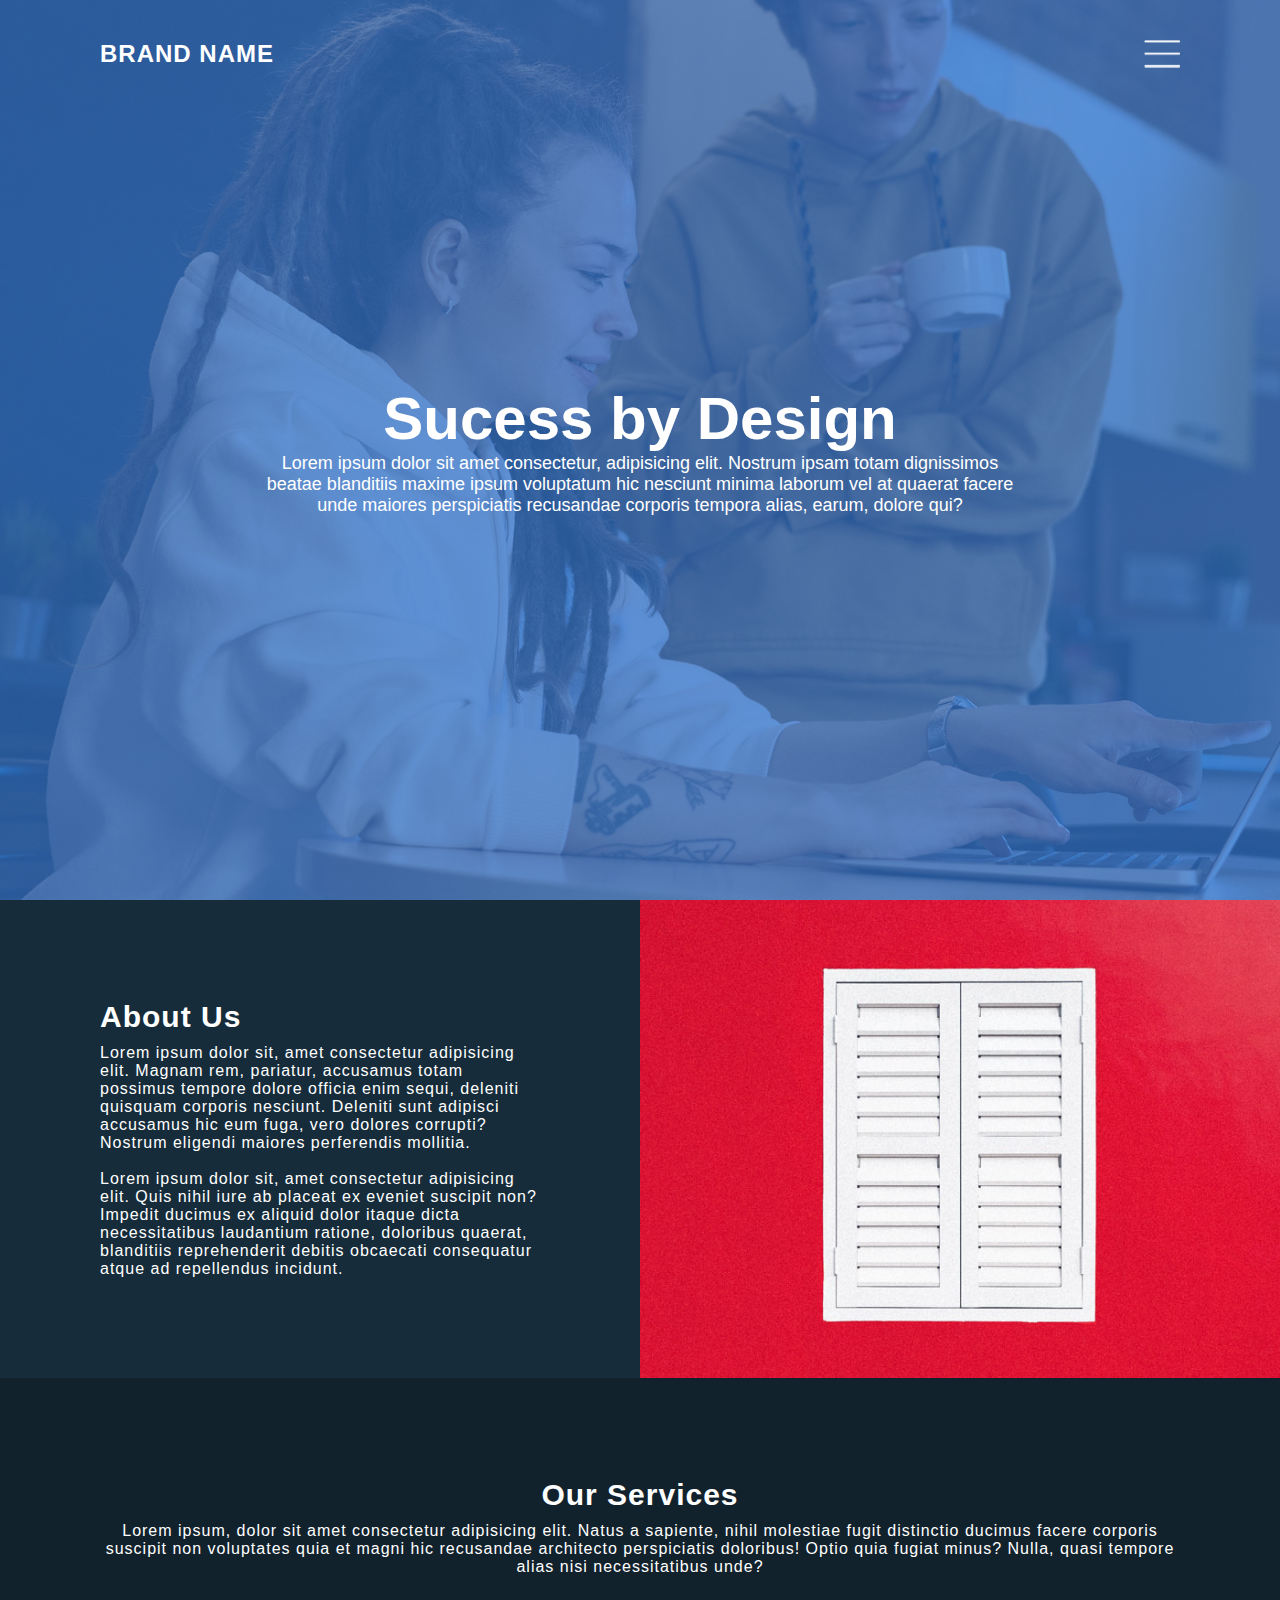
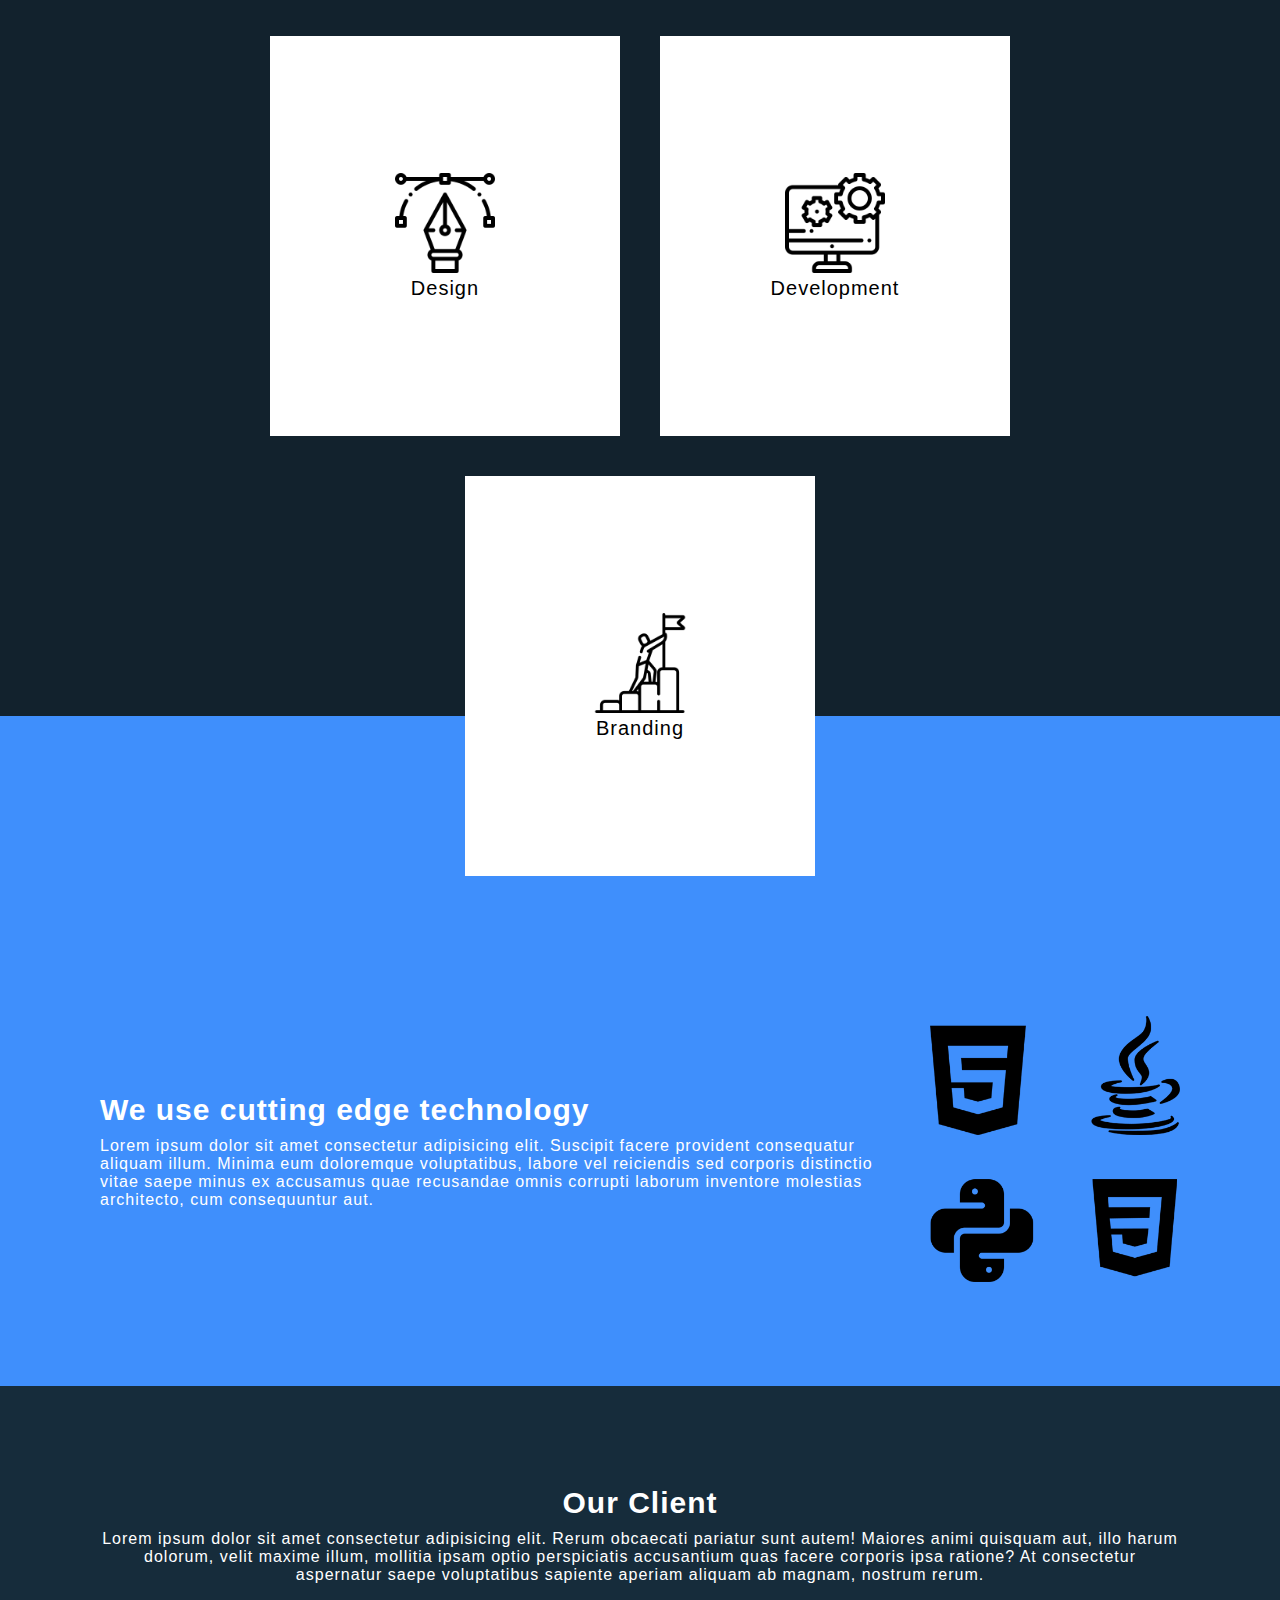
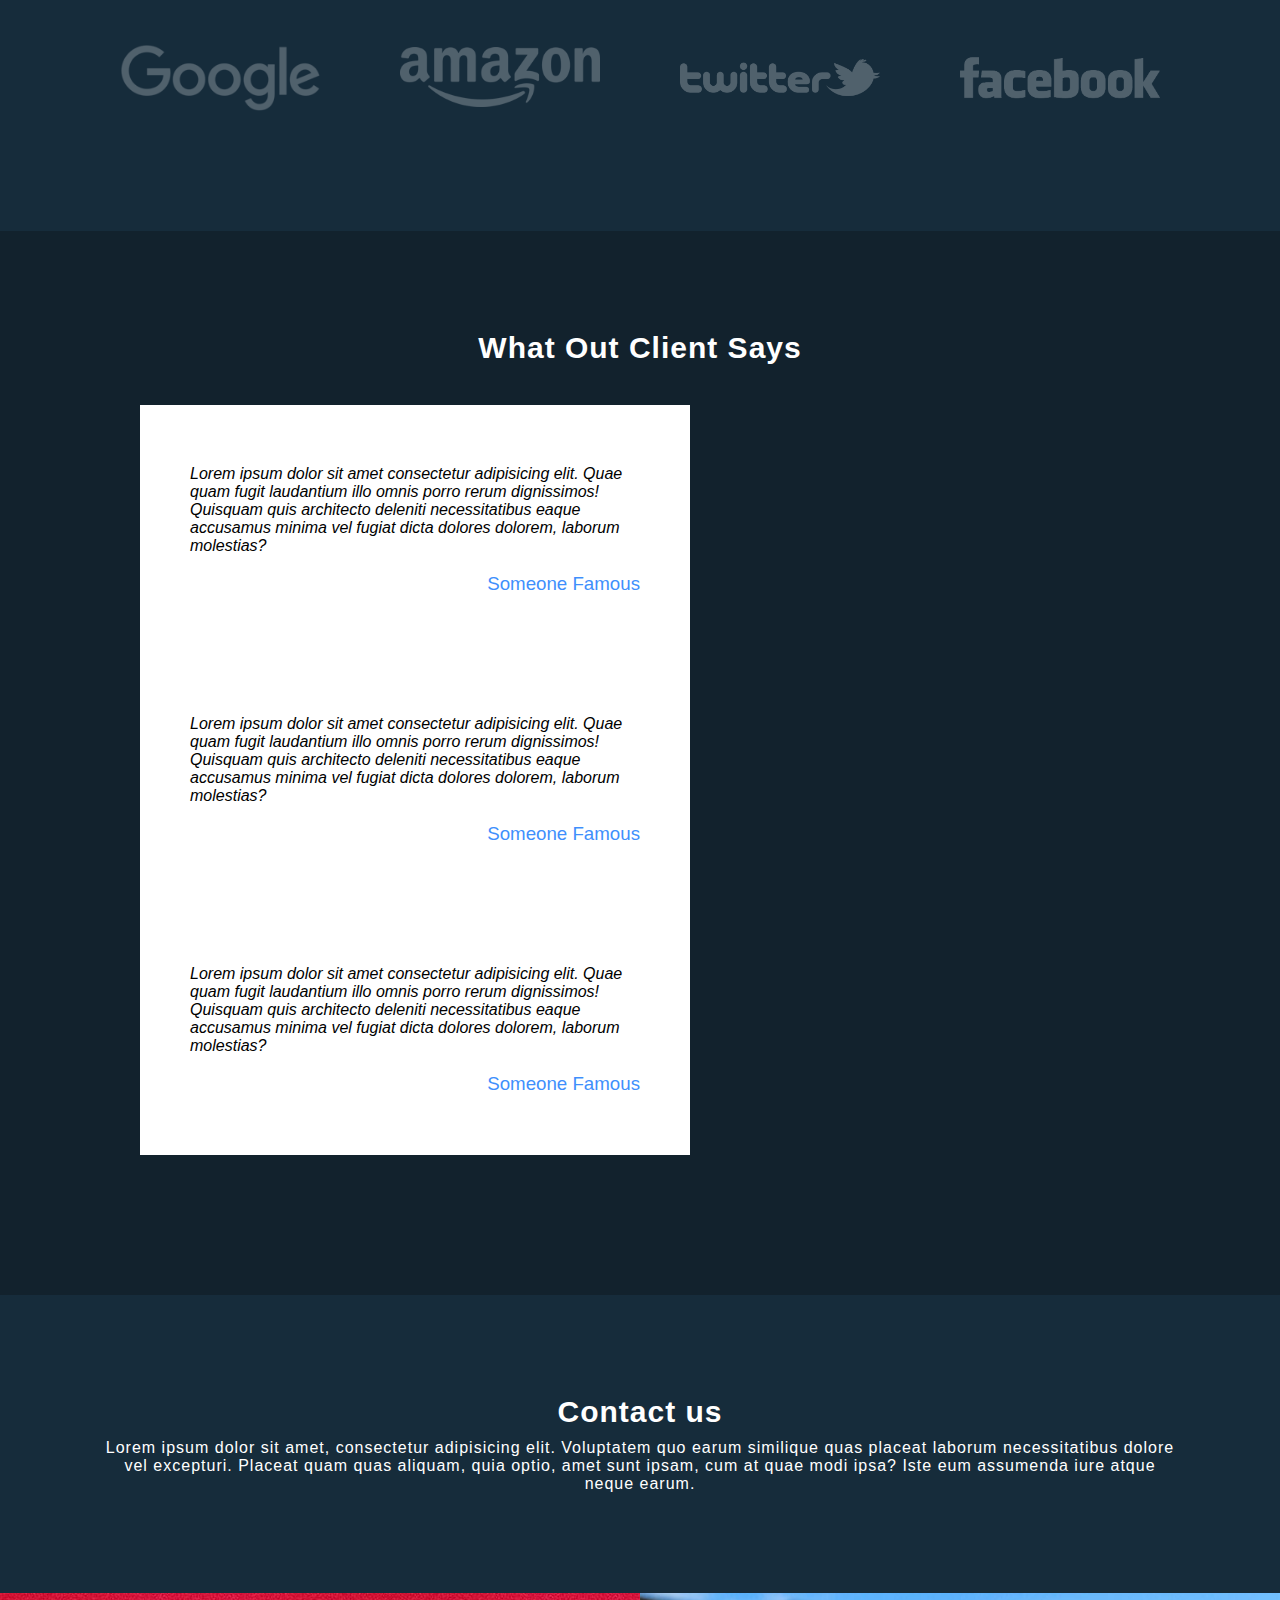
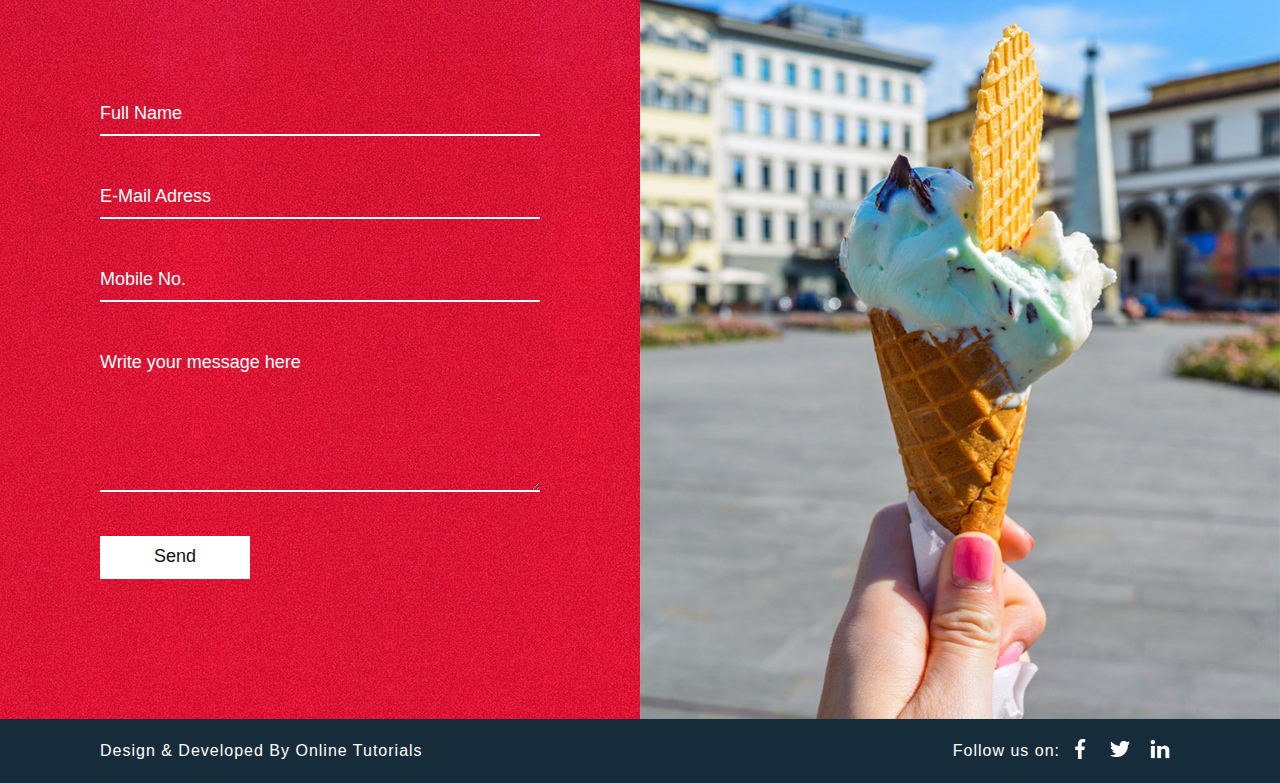
==== index.html @ 3e6140ed "changed folder structure" ====
<!DOCTYPE html>
<html lang="en">
<head>
  <meta charset="UTF-8">
  <!-- test without line below -->
  <meta http-equiv="X-UA-Compatible" content="IE=edge">
  <meta name="viewport" content="width=device-width, initial-scale=1.0">
  <title>Responsive Webite Design</title>
  <link rel="stylesheet" href="/css/style.css">
</head>
<body>
  <!-- Banner -->
  <div class="banner">
    <header>
      <a href="#" class="logo">Brand Name</a>
      <div class="toggle"></div>
    </header>
    <img src="/images/bg.jpg" alt="">
    <div class="content">
      <h2>Sucess by Design</h2>
      <p>Lorem ipsum dolor sit amet consectetur, adipisicing elit. Nostrum ipsam totam dignissimos beatae blanditiis maxime ipsum voluptatum hic nesciunt minima laborum vel at quaerat facere unde maiores perspiciatis recusandae corporis tempora alias, earum, dolore qui?</p>
    </div>
  </div>

  <!-- About -->
  <section class="about">
    <div class="contentBox">
      <h2 class="heading">About Us</h2>
      <p class="text">Lorem ipsum dolor sit, amet consectetur adipisicing elit. Magnam rem, pariatur, accusamus totam possimus tempore dolore officia enim sequi, deleniti quisquam corporis nesciunt. Deleniti sunt adipisci accusamus hic eum fuga, vero dolores corrupti? Nostrum eligendi maiores perferendis mollitia.<br><br> Lorem ipsum dolor sit, amet consectetur adipisicing elit. Quis nihil iure ab placeat ex eveniet suscipit non? Impedit ducimus ex aliquid dolor itaque dicta necessitatibus laudantium ratione, doloribus quaerat, blanditiis reprehenderit debitis obcaecati consequatur atque ad repellendus incidunt.
      </p>
    </div>
      <div class="imgBox"></div>
  </section>

  <!-- Services -->
  <section class="services">
    <h2 class="heading">Our Services</h2>
    <p class="text">Lorem ipsum, dolor sit amet consectetur adipisicing elit. Natus a sapiente, nihil molestiae fugit distinctio ducimus facere corporis suscipit non voluptates quia et magni hic recusandae architecto perspiciatis doloribus! Optio quia fugiat minus? Nulla, quasi tempore alias nisi necessitatibus unde?</p>
    <div class="container">
      <div class="serviceBox">
        <div>
          <img src="/images/icon1.png" alt="">
          <h2>Design</h2>
        </div>
      </div>
      <div class="serviceBox">
        <div>
          <img src="/images/icon2.png" alt="">
          <h2>Development</h2>
        </div>
      </div>
      <div class="serviceBox">
        <div>
          <img src="/images/icon3.png" alt="">
          <h2>Branding</h2>
        </div>
      </div> 
    </div>
  </section>

  <!-- Technology -->
  <section class="technology">
    <div class="contentBox">
      <h2 class="heading">We use cutting edge technology</h2>
      <p class="text">Lorem ipsum dolor sit amet consectetur adipisicing elit. Suscipit facere provident consequatur aliquam illum. Minima eum doloremque voluptatibus, labore vel reiciendis sed corporis distinctio vitae saepe minus ex accusamus quae recusandae omnis corrupti laborum inventore molestias architecto, cum consequuntur aut.</p>
    </div>
    <div class="imgBox">
      <img src="/images/tech.png" alt="">
    </div>
  </section>

  <!-- Client -->
  <section class="client">
    <h2 class="heading">Our Client</h2>
    <p class="text">
      Lorem ipsum dolor sit amet consectetur adipisicing elit. Rerum obcaecati pariatur sunt autem! Maiores animi quisquam aut, illo harum dolorum, velit maxime illum, mollitia ipsam optio perspiciatis accusantium quas facere corporis ipsa ratione? At consectetur aspernatur saepe voluptatibus sapiente aperiam aliquam ab magnam, nostrum rerum.
    </p>
    <div class="imgBox">
      <img src="/images/brand1.png" alt="">
      <img src="/images/brand2.png" alt="">
      <img src="/images/brand3.png" alt="">
      <img src="/images/brand4.png" alt="">
    </div>
  </section>

  <!-- Testimonials -->
  <section class="testimonials">
    <h2 class="heading">What Out Client Says</h2>
    <div class="container">
      <div class="contentBox">
        <div>
          <p>Lorem ipsum dolor sit amet consectetur adipisicing elit. Quae quam fugit laudantium illo omnis porro rerum dignissimos! Quisquam quis architecto deleniti necessitatibus eaque accusamus minima vel fugiat dicta dolores dolorem, laborum molestias?</p><br>
          <h3>Someone Famous</h3>
        </div>
      </div>
      <div class="contentBox middleContentBox">
        <div>
          <p>Lorem ipsum dolor sit amet consectetur adipisicing elit. Quae quam fugit laudantium illo omnis porro rerum dignissimos! Quisquam quis architecto deleniti necessitatibus eaque accusamus minima vel fugiat dicta dolores dolorem, laborum molestias?</p><br>
          <h3>Someone Famous</h3>
        </div>
      </div>
      <div class="contentBox">
        <div>
          <p>Lorem ipsum dolor sit amet consectetur adipisicing elit. Quae quam fugit laudantium illo omnis porro rerum dignissimos! Quisquam quis architecto deleniti necessitatibus eaque accusamus minima vel fugiat dicta dolores dolorem, laborum molestias?</p><br>
          <h3>Someone Famous</h3>
        </div>
      </div>
    </div>
  </section>

  <!-- Contact -->
  <section class="contact">
    <h2 class="heading">Contact us</h2>
    <p class="text">Lorem ipsum dolor sit amet, consectetur adipisicing elit. Voluptatem quo earum similique quas placeat laborum necessitatibus dolore vel excepturi. Placeat quam quas aliquam, quia optio, amet sunt ipsam, cum at quae modi ipsa? Iste eum assumenda iure atque neque earum.</p>
  </section>

  <section class="about">
    <div class="contentBox redbg">
      <div class="form">
        <div class="inputBox">
          <input type="text" name="" placeholder="Full Name">
        </div>
        <div class="inputBox">
          <input type="text" name="" placeholder="E-Mail Adress">
        </div>
        <div class="inputBox">
          <input type="text" name="" placeholder="Mobile No.">
        </div>
        <div class="inputBox">
          <textarea placeholder="Write your message here"></textarea>
        </div>
        <div class="inputBox">
          <input type="submit" name="" value="Send"></input>
        </div>
      </div>
    </div>
    <div class="imgBox2"></div>
  </section>

  <!-- Footer -->
  <section class="footer">
    <p class="text">Design & Developed By Online Tutorials</p>
    <ul>
      <p class="text">Follow us on: </p>
      <li><a href="#"><img src="/images/facebook.png" alt=""></a></li>
      <li><a href="#"><img src="/images/twitter.png" alt=""></a></li>
      <li><a href="#"><img src="/images/linkedin.png" alt=""></a></li>
    </ul>
  </section>
</body>
</html>
---- css/style.css ----
* {
  margin: 0;
  padding: 0;
  box-sizing: border-box;
  font-family: 'Poppins', sans-serif;
}

.banner {
  position: relative;
  width: 100%;
  height: 100vh;
  background: #3475ca;
  display: flex;
  justify-content: center;
  align-items: center;
}

.banner header {
  position: absolute;
  top: 0;
  left: 0;
  width: 100%;
  padding: 40px 100px;
  display: flex;
  justify-content: space-between;
  align-items: center;
  z-index: 1;
}

.banner header .logo {
  color: #fff;
  text-decoration: none;
  font-size: 24px;
  text-transform: uppercase;
  font-weight: 700;
  letter-spacing: 1px;
}

.banner header .toggle {
  position: relative;
  width: 36px;
  height: 28px;
  background: url(/images/toggle.png);
  background-size: contain;
}

.banner img {
  position: absolute;
  top: 0;
  left: 0;
  width: 100%;
  height: 100%;
  object-fit: cover;
  opacity: 0.25;
}

.banner .content {
  position: relative;
  max-width: 750px;
  text-align: center;
}

.banner .content h2 {
  color: #fff;
  font-size: 60px;
}

.banner .content p {
  color: #fff;
  font-size: 18px;
}

.about {
  position: relative;
  width: 100%;
  display: flex;
}

.about .contentBox {
  background: #162c3b;
  padding: 100px;
  width: 50%;
}

.heading {
  color: #fff;
  font-size: 30px;
  font-weight: 600;
  letter-spacing: 1px;
  margin-bottom: 10px;
}

.text {
  color: #fff;
  font-size: 16px;
  font-weight: 300;
  letter-spacing: 1px;
}

.about .imgBox {
  background: url(/images/window.jpg);
  width: 50%;
  background-size: cover;
  background-position: center;
}

.services {
  background: #12222d;
  padding: 100px;
  text-align: center;
}

.services .container {
  width: 100%;
  display: flex;
  justify-content: center;
  align-items: center;
  flex-wrap: wrap;
  margin-top: 60px;
}

.services .container .serviceBox {
  position: relative;
  background: #fff;
  width: 350px;
  height: 400px;
  display: flex;
  justify-content: center;
  align-items: center;
  margin: 0 20px 40px;
}

.services .container .serviceBox img {
  max-width: 100px;
}

.services .container .serviceBox h2 {
  font-weight: 500;
  font-size: 20px;
  letter-spacing: 1px;
}

.technology {
  background: #3f8ffc;
  width: 100%;
  padding: 100px;
  padding-top: 300px;
  margin-top: -300px;
  display: flex;
  justify-content: space-between;
  align-items: center;
}

.technology .contentBox {
  max-width: 800px;
}

.technology .imgBox {
  max-width: 250px;
}

.technology .imgBox img {
  max-width: 100%;
}

.client {
  background: #162c3b;
  padding: 100px;
  text-align: center;
}

.client .imgBox {
  display: flex;
  justify-content: space-between;
  align-items: center;
  flex-wrap: wrap;
  margin-top: 40px;
}

.client .imgBox img {
  max-width: 200px;
  margin: 20px;
  opacity: 0.25;
  cursor: pointer;
}

.client .imgBox img:hover {
  opacity: 1;
}

.testimonials {
  position: relative;
  padding: 100px;
  background: #12222d;
  text-align: center;
}

.testimonials .container {
  display: flex;
  justify-content: space-between;
  align-items: center;
  margin: 40px;
  flex-wrap: wrap;
}

.testimonials .container .contentBox {
  background: #fff;
  padding: 60px 50px;
  width: 550px;
  display: flex;
  justify-content: center;
  align-items: center;
  text-align: left;
}

.testimonials .container .contentBox p {
  font-style: italic;
}

.testimonials .container .contentBox h3 {
  width: 100%;
  text-align: end;
  font-weight: 500;
  color: #3f8ffc;
}

.contact {
  padding: 100px;
  background: #162c3b;
  text-align: center;
}

.imgBox2 {
  background: url(/images/bg2.jpg);
  background-size: cover;
  background-position: center;
  width: 50%;
}

.redbg {
  background: url(/images/red.jpg) !important;
  background-size: cover;
  background-position: center;
}

input:-webkit-autofill,
input:-webkit-autofill:hover, 
input:-webkit-autofill:focus, 
input:-webkit-autofill:active{
    -webkit-background-clip: text;
    -webkit-text-fill-color: #fff;
}

.form .inputBox {
  margin-bottom: 40px;
}

.form .inputBox input {
  width: 100%;
  background-color: transparent;
  box-shadow: none;
  border: none;
  outline: none;
  padding: 10px 0;
  font-size: 18px;
  font-weight: 300;
  color: #fff;
  border-bottom: 2px solid #fff;
}

.form .inputBox input::placeholder {
  color: #fff;
}

.form .inputBox textarea {
  width: 100%;
  background-color: transparent;
  box-shadow: none;
  border: none;
  outline: none;
  padding: 10px 0;
  font-size: 18px;
  font-weight: 300;
  color: #fff;
  min-height: 150px;
  border-bottom: 2px solid #fff;
}

.form .inputBox textarea::placeholder {
  color: #fff;
}

.form .inputBox input[type="submit"] {
  width: 150px;
  background: #fff;
  color: #111;
  cursor: pointer;
  font-weight: 400px;
}

.footer {
  background: #162c3b;
  padding: 20px 100px;
  display: flex;
  justify-content: space-between;
  align-items: center;
}

.footer ul {
  display: flex;
  justify-content: center;
  align-items: center;
}

.footer ul li {
  list-style: none;
}

.footer ul li a {
  text-decoration: none;
  display: inline-block;
  margin: 0 10px;
}

.footer ul li a img {
  filter: invert(1);
  max-width: 20px;
}

/* Media Queries */
@media (max-width: 991px)
{
  .banner {
    padding: 50px;
  }
  .banner header {
    padding: 20px 50px;
  }
  .banner .content h2 {
    font-size: 36px;
  }
  .banner .content p {
    font-size: 16px;
  }
  .about {
    flex-direction: column;
  }
  .about .contentBox,
  .about .imgBox {
    width: 100%;
    min-height: 400px;
    padding: 50px;
    text-align: center;
  }
  .services {
    padding: 50px;
  }
  .services .container {
    justify-content: center;
    margin-top: 20px;
  }
  .services .container .serviceBox {
    margin: 20px;
    width: 300px;
    height: 350px;
    margin: 0 20px 40px;
  }
  .technology {
    padding: 50px;
    padding-top: 300px;
    justify-content: center;
    flex-direction: column;
  }
  .technology .imgBox {
    margin-top: 40px;
    max-width: 250px;
  }
  .client {
    padding: 50px;
  }
  .client .imgBox {
    justify-content: center;
  }
  .testimonials {
    padding: 50px;
  }
  .testimonials .container {
    justify-content: center;
  }
  .testimonials .contentBox {
    padding: 60px 40px;
    max-width: 550px;
    margin-bottom: 40px;
  }
  .testimonials .contentBox:last-child {
    margin-bottom: 0;
  }
  .contact {
    padding: 50px;
  }
  .footer {
    padding: 20px 50px;
    flex-direction: column-reverse;
    text-align: center;
  }
  .footer ul {
    margin-bottom: 20px;
  }
}
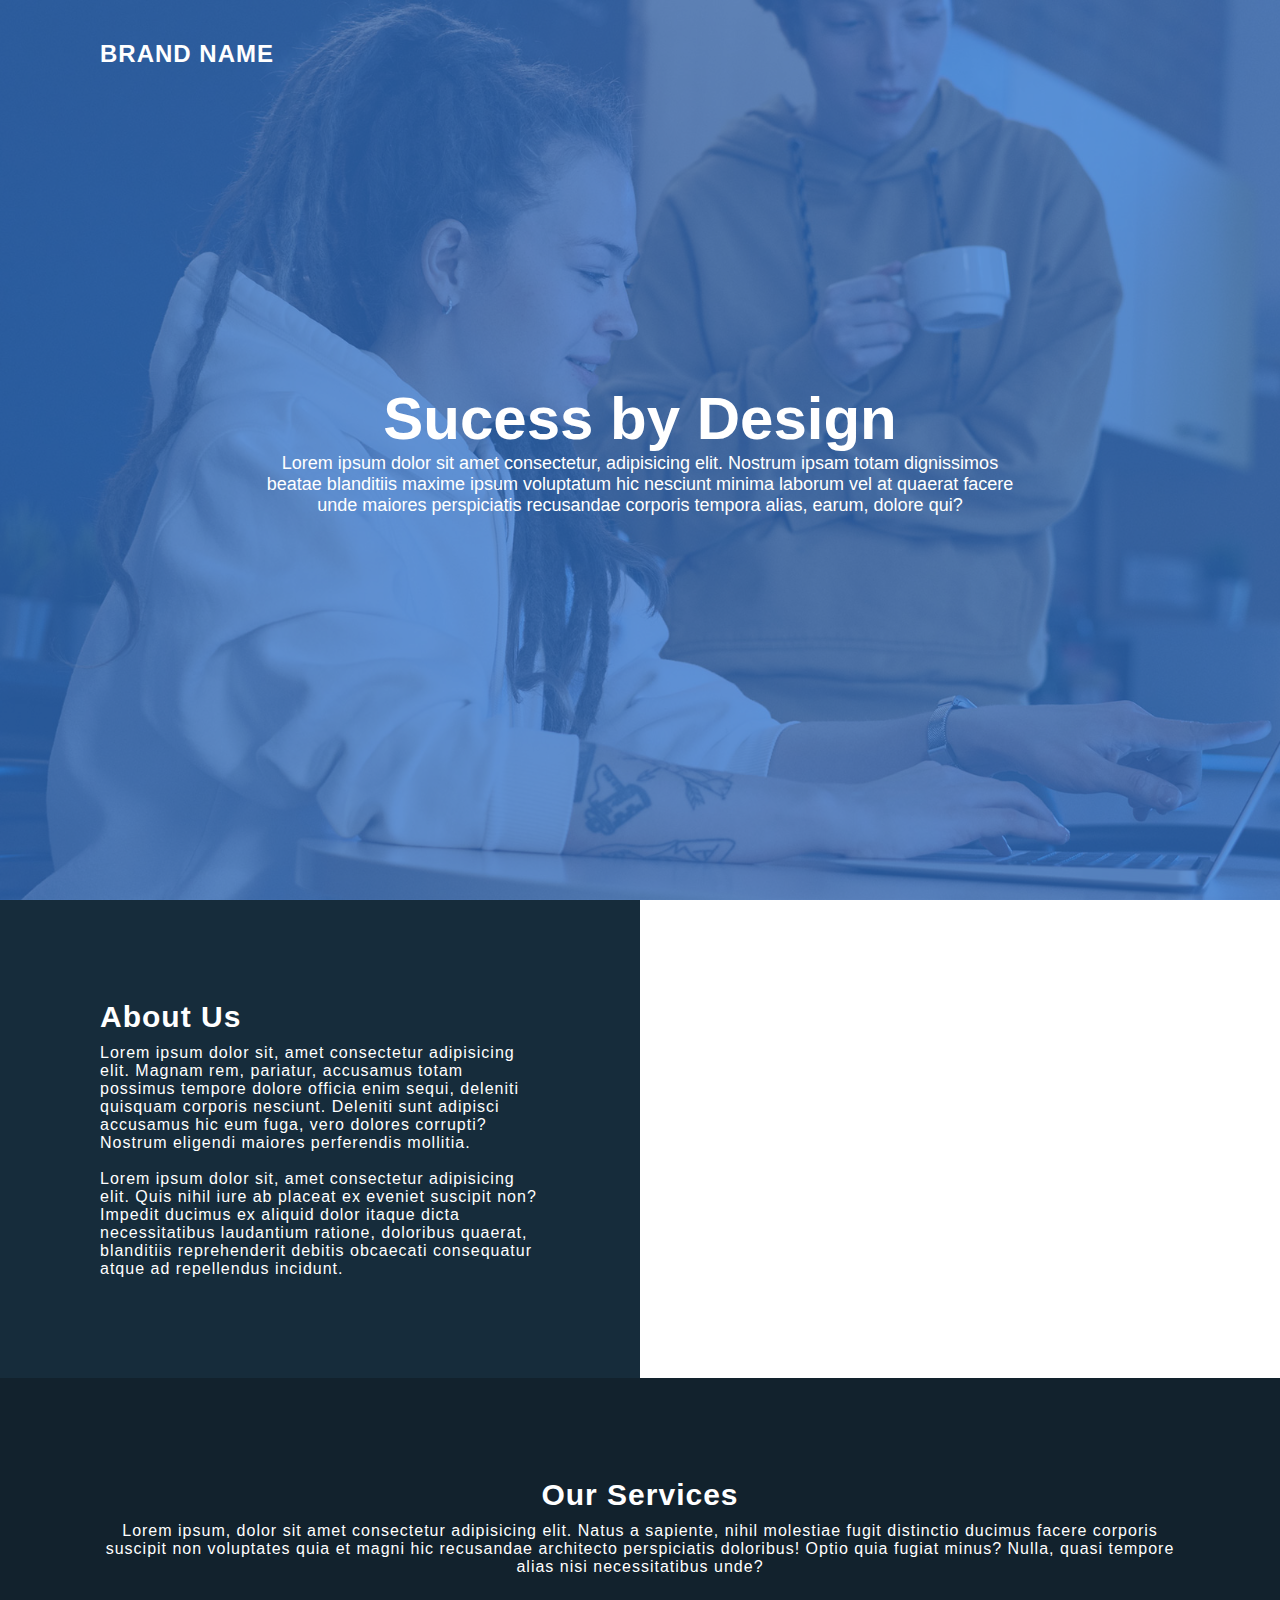
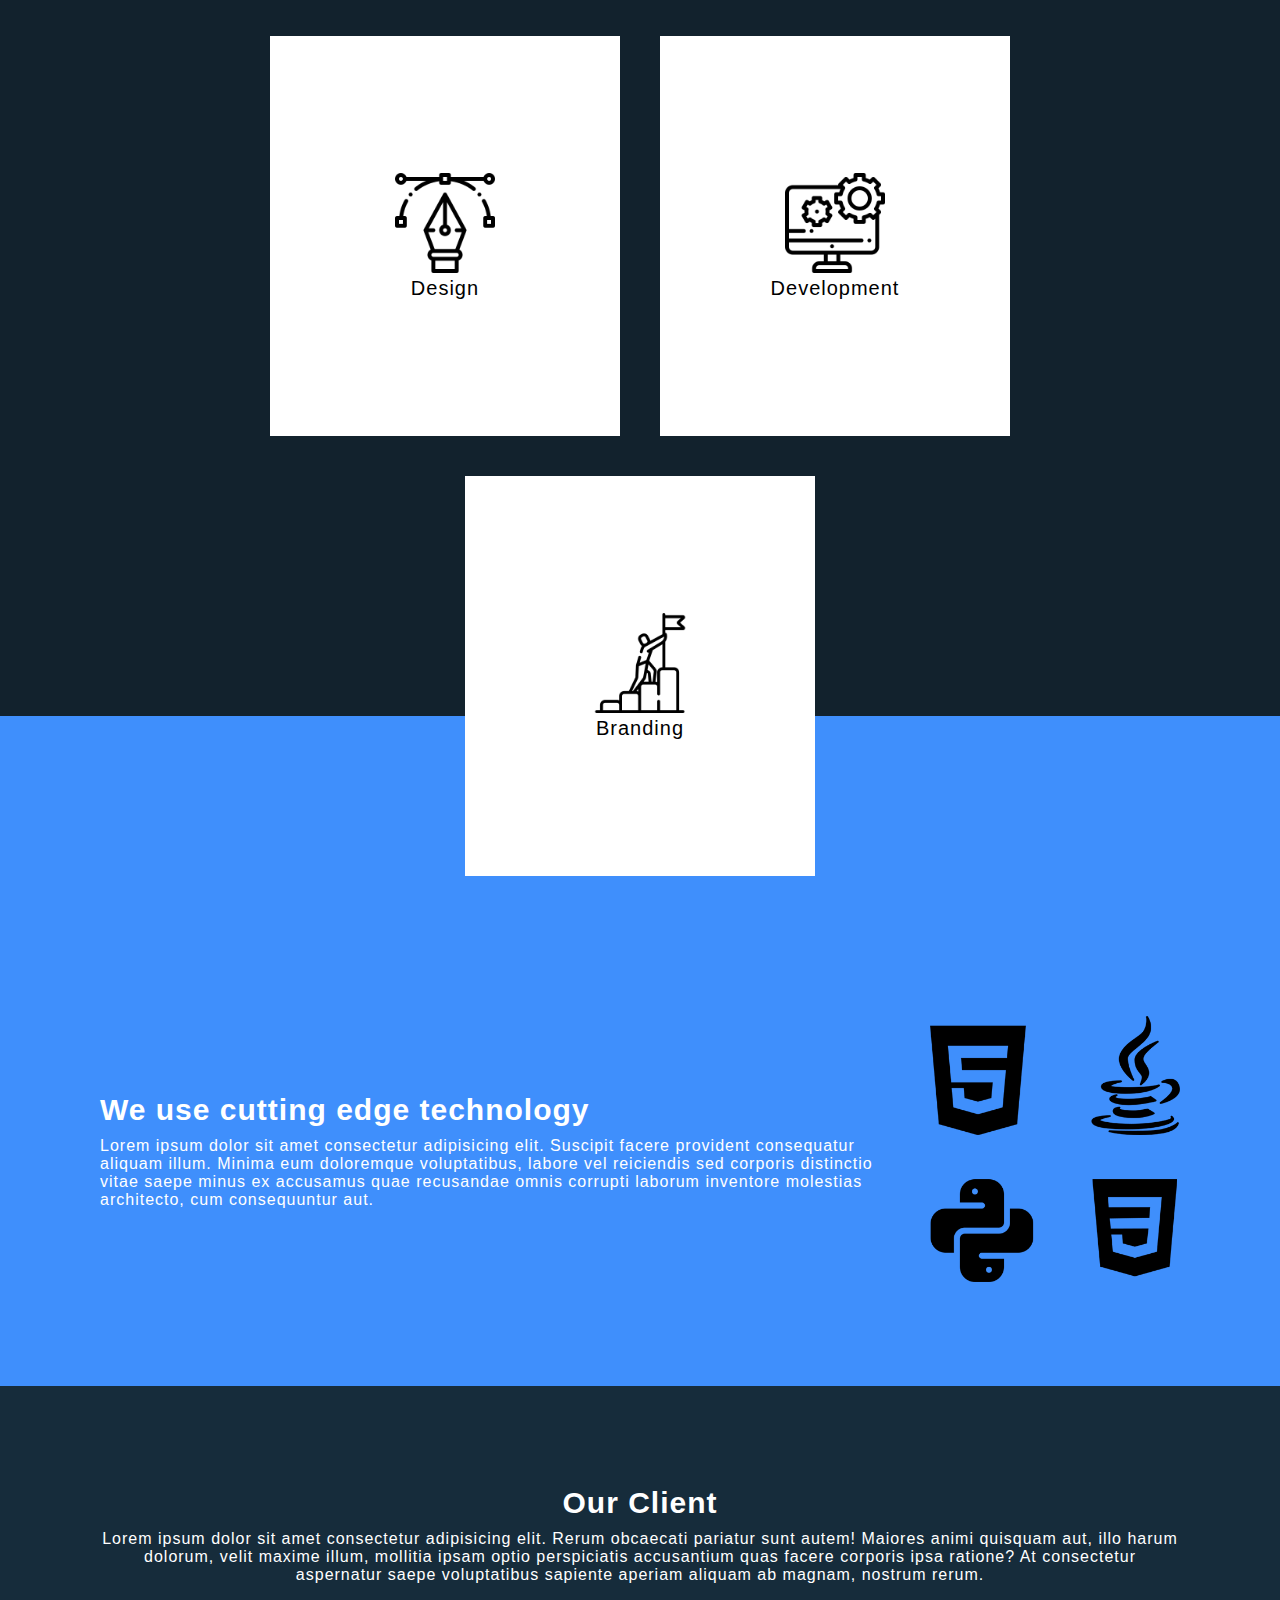
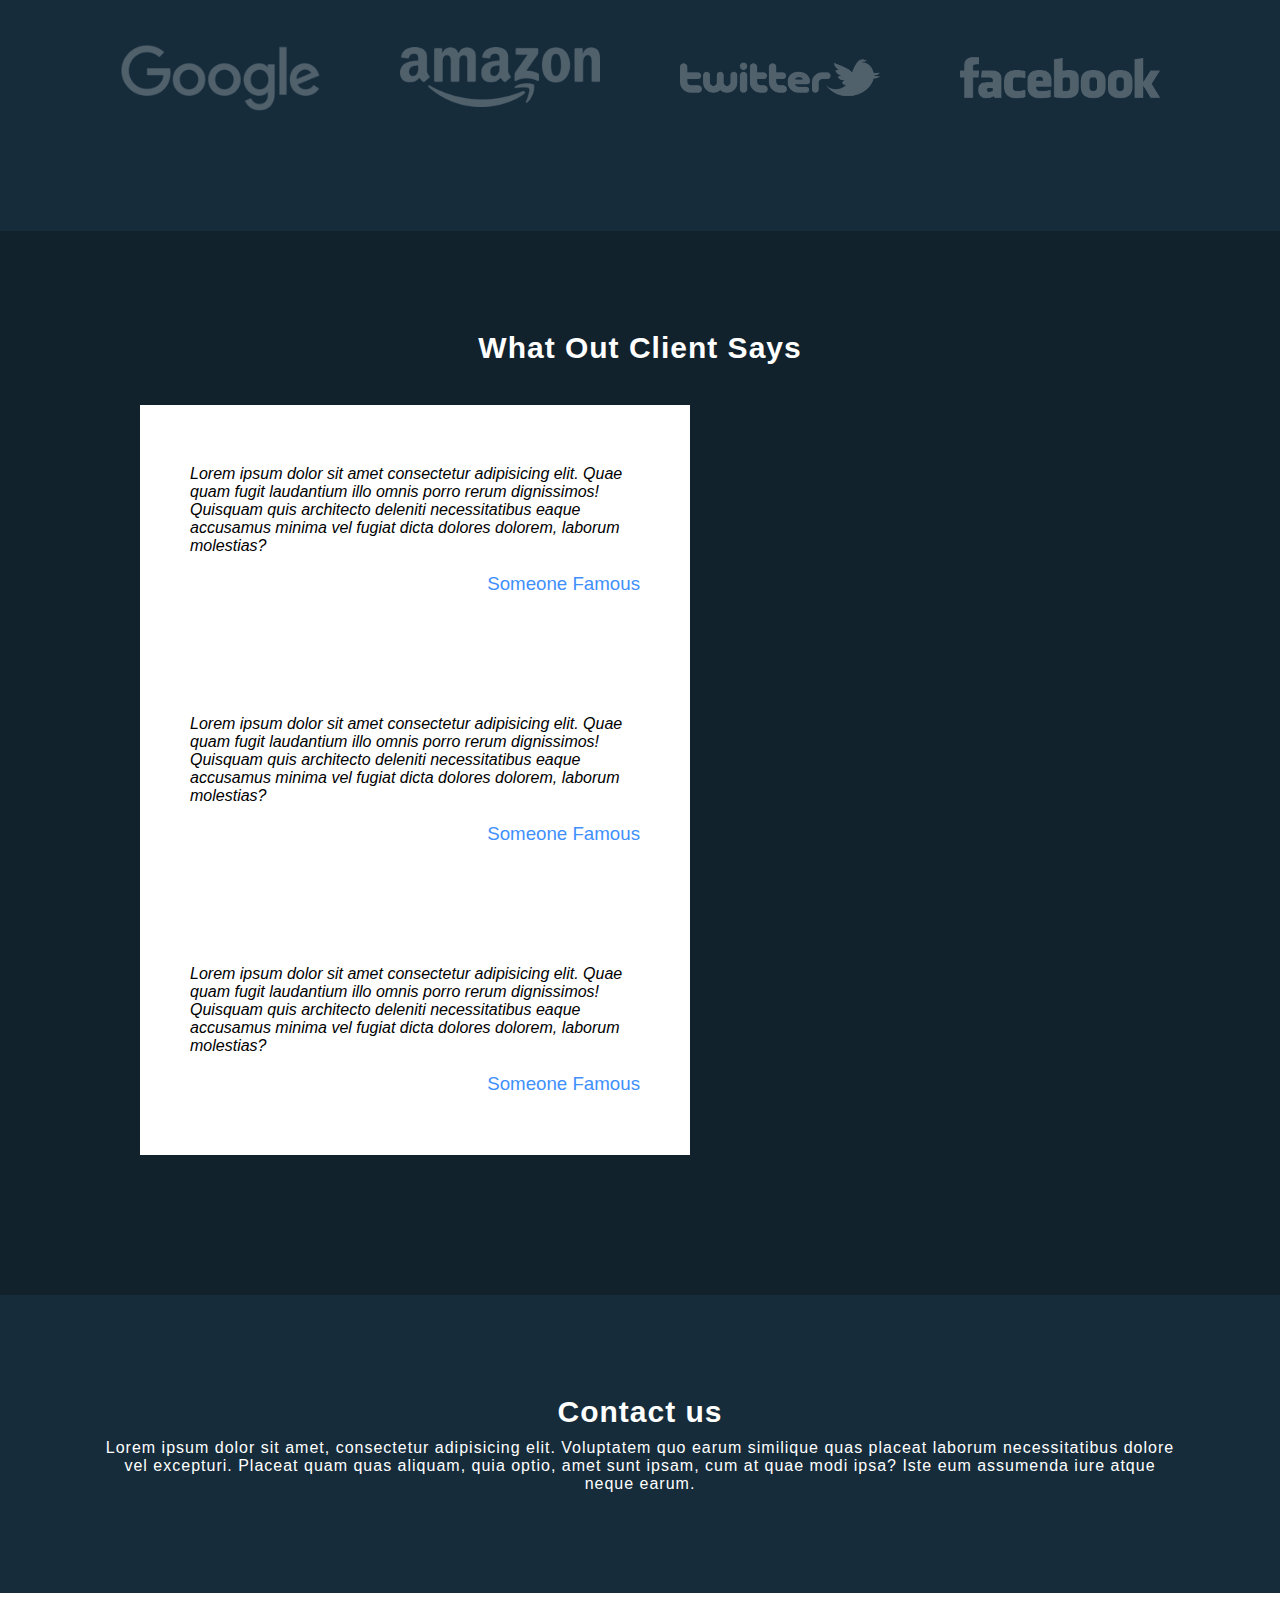
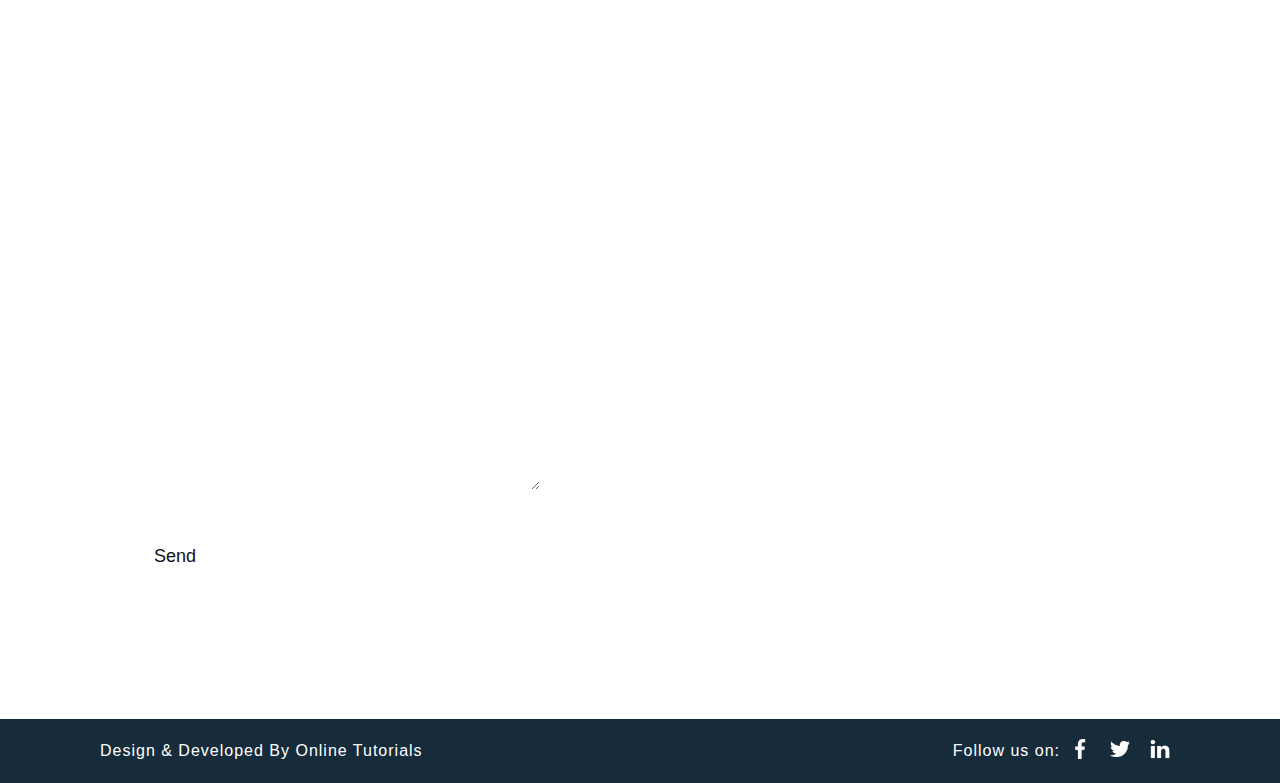
==== commit a1347f73: "changed url's" ====
--- a/index.html
+++ b/index.html
@@ -6,7 +6,7 @@
   <meta http-equiv="X-UA-Compatible" content="IE=edge">
   <meta name="viewport" content="width=device-width, initial-scale=1.0">
   <title>Responsive Webite Design</title>
-  <link rel="stylesheet" href="/css/style.css">
+  <link rel="stylesheet" href="css/style.css">
 </head>
 <body>
   <!-- Banner -->
@@ -15,7 +15,7 @@
       <a href="#" class="logo">Brand Name</a>
       <div class="toggle"></div>
     </header>
-    <img src="/images/bg.jpg" alt="">
+    <img src="images/bg.jpg" alt="">
     <div class="content">
       <h2>Sucess by Design</h2>
       <p>Lorem ipsum dolor sit amet consectetur, adipisicing elit. Nostrum ipsam totam dignissimos beatae blanditiis maxime ipsum voluptatum hic nesciunt minima laborum vel at quaerat facere unde maiores perspiciatis recusandae corporis tempora alias, earum, dolore qui?</p>
@@ -39,19 +39,19 @@
     <div class="container">
       <div class="serviceBox">
         <div>
-          <img src="/images/icon1.png" alt="">
+          <img src="images/icon1.png" alt="">
           <h2>Design</h2>
         </div>
       </div>
       <div class="serviceBox">
         <div>
-          <img src="/images/icon2.png" alt="">
+          <img src="images/icon2.png" alt="">
           <h2>Development</h2>
         </div>
       </div>
       <div class="serviceBox">
         <div>
-          <img src="/images/icon3.png" alt="">
+          <img src="images/icon3.png" alt="">
           <h2>Branding</h2>
         </div>
       </div> 
@@ -65,7 +65,7 @@
       <p class="text">Lorem ipsum dolor sit amet consectetur adipisicing elit. Suscipit facere provident consequatur aliquam illum. Minima eum doloremque voluptatibus, labore vel reiciendis sed corporis distinctio vitae saepe minus ex accusamus quae recusandae omnis corrupti laborum inventore molestias architecto, cum consequuntur aut.</p>
     </div>
     <div class="imgBox">
-      <img src="/images/tech.png" alt="">
+      <img src="images/tech.png" alt="">
     </div>
   </section>
 
@@ -76,10 +76,10 @@
       Lorem ipsum dolor sit amet consectetur adipisicing elit. Rerum obcaecati pariatur sunt autem! Maiores animi quisquam aut, illo harum dolorum, velit maxime illum, mollitia ipsam optio perspiciatis accusantium quas facere corporis ipsa ratione? At consectetur aspernatur saepe voluptatibus sapiente aperiam aliquam ab magnam, nostrum rerum.
     </p>
     <div class="imgBox">
-      <img src="/images/brand1.png" alt="">
-      <img src="/images/brand2.png" alt="">
-      <img src="/images/brand3.png" alt="">
-      <img src="/images/brand4.png" alt="">
+      <img src="images/brand1.png" alt="">
+      <img src="images/brand2.png" alt="">
+      <img src="images/brand3.png" alt="">
+      <img src="images/brand4.png" alt="">
     </div>
   </section>
 
@@ -142,9 +142,9 @@
     <p class="text">Design & Developed By Online Tutorials</p>
     <ul>
       <p class="text">Follow us on: </p>
-      <li><a href="#"><img src="/images/facebook.png" alt=""></a></li>
-      <li><a href="#"><img src="/images/twitter.png" alt=""></a></li>
-      <li><a href="#"><img src="/images/linkedin.png" alt=""></a></li>
+      <li><a href="#"><img src="images/facebook.png" alt=""></a></li>
+      <li><a href="#"><img src="images/twitter.png" alt=""></a></li>
+      <li><a href="#"><img src="images/linkedin.png" alt=""></a></li>
     </ul>
   </section>
 </body>
--- a/css/style.css
+++ b/css/style.css
@@ -36,11 +36,12 @@
   letter-spacing: 1px;
 }
 
+/* ADD BACKSLASH - REMOVED FOR GITHUB */
 .banner header .toggle {
   position: relative;
   width: 36px;
   height: 28px;
-  background: url(/images/toggle.png);
+  background: url(images/toggle.png);
   background-size: contain;
 }
 
@@ -97,8 +98,9 @@
   letter-spacing: 1px;
 }
 
+/* ADD BACKSLASH - REMOVED FOR GITHUB */
 .about .imgBox {
-  background: url(/images/window.jpg);
+  background: url(images/window.jpg);
   width: 50%;
   background-size: cover;
   background-position: center;
@@ -230,15 +232,17 @@
   text-align: center;
 }
 
+/* ADD BACKSLASH - REMOVED FOR GITHUB */
 .imgBox2 {
-  background: url(/images/bg2.jpg);
+  background: url(images/bg2.jpg);
   background-size: cover;
   background-position: center;
   width: 50%;
 }
 
+/* ADD BACKSLASH - REMOVED FOR GITHUB */
 .redbg {
-  background: url(/images/red.jpg) !important;
+  background: url(images/red.jpg) !important;
   background-size: cover;
   background-position: center;
 }
